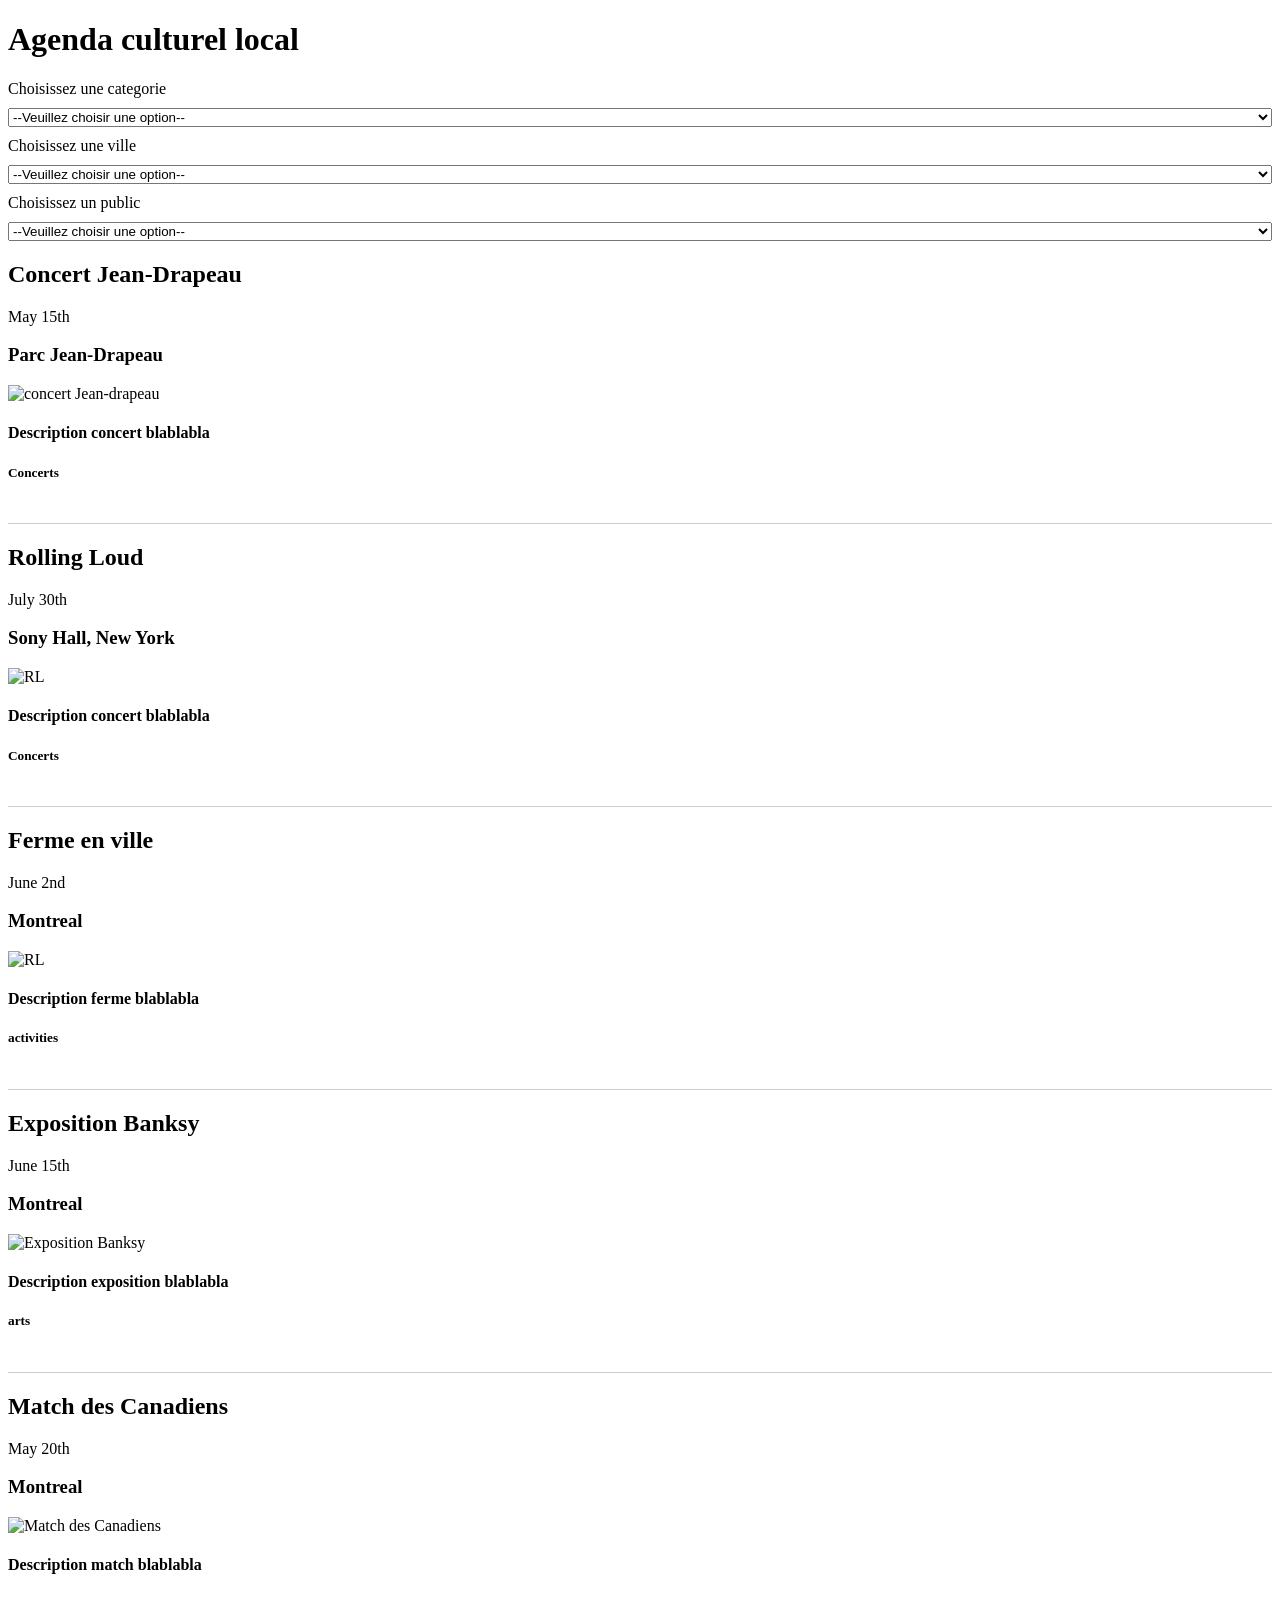
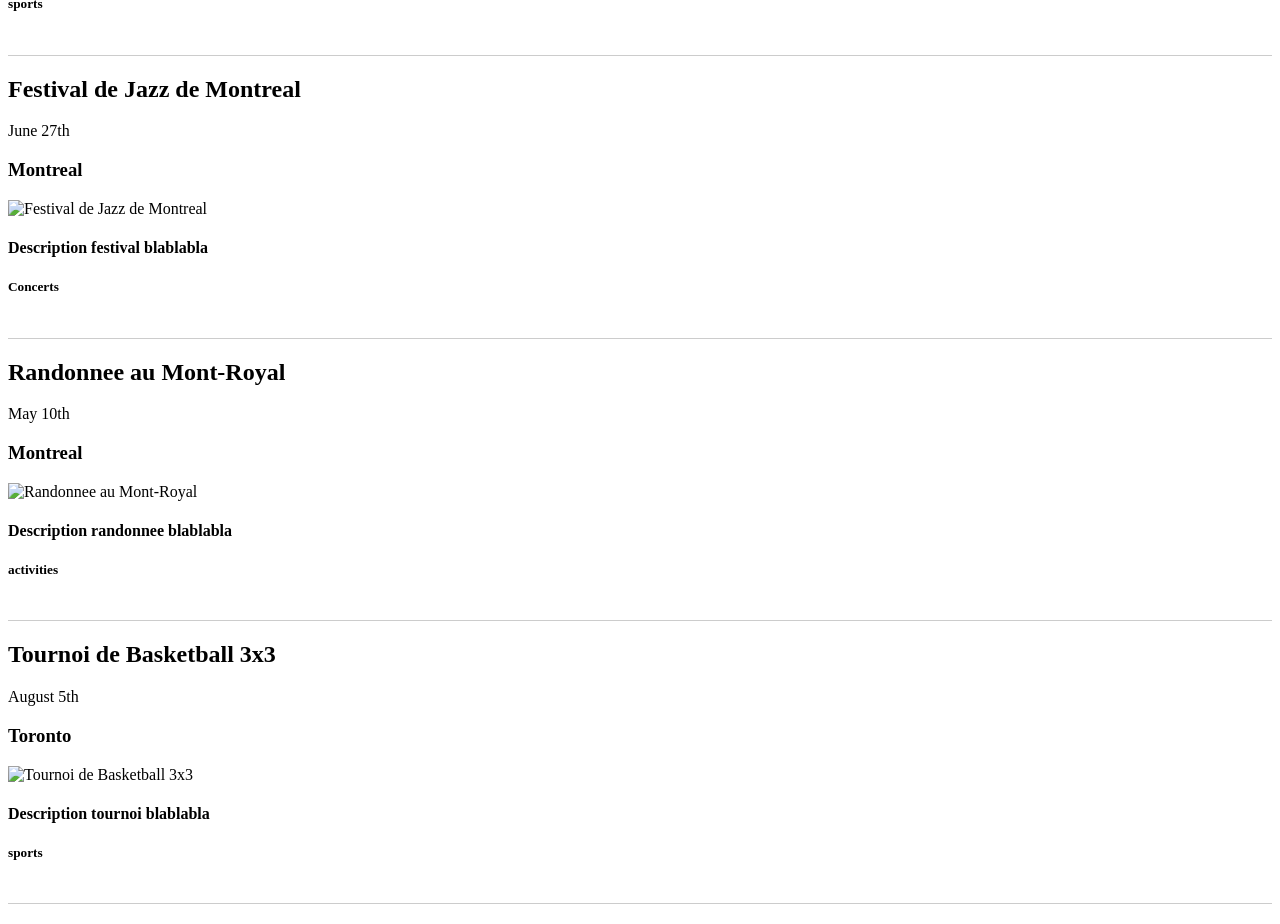
==== index.html @ fdb26849 "ajout activites, iteration 1" ====
<!DOCTYPE html>
<html lang="en">
<head>
    <meta charset="UTF-8">
    <meta name="viewport" content="width=device-width, initial-scale=1.0">
    <title>Page principale</title>
    <style>
        .evenement {
            border-bottom: 1px solid #ccc;
            margin-bottom: 20px;
            padding-bottom: 20px;
        }
    </style>
</head>
<body>
    <header>
        <h1>Agenda culturel local</h1>
    </header>

    <nav style="display: flex; flex-direction: column; gap: 10px;">
    <label for ="choix-categories"> Choisissez une categorie&nbsp;</label>
    <select name ="categories" id="choix-categories">
        <option value="">--Veuillez choisir une option--</option>
        <option value="Concerts">concert</option>
        <option value="activities">activities</option>
        <option value="arts">art</option>
        <option value="sports">sports</option>
    </select>

    <label for ="choix-ville"> Choisissez une ville&nbsp;</label>
    <select name ="ville" id="choix-ville">
        <option value="">--Veuillez choisir une option--</option>
        <option value="Montreal">Montreal</option>
        <option value="Toronto">Toronto</option>
        <option value="New York">NewYork</option>
        <option value="Vancouver">Vancouver</option>
    </select>

    <label for ="choix-public"> Choisissez un public&nbsp;</label>
    <select name ="public" id="choix-public">
        <option value="">--Veuillez choisir une option--</option>
        <option value="Tous">tous</option>
        <option value="Familles">fam</option>
        <option value="adultes">adultes</option>
        <option value="adolescents">ado</option>
    </select>
    </nav>

    <div>
        <article class="evenement">
            <h2>Concert Jean-Drapeau</h2>
            <time datetime="2026-05-15">May 15th</time>
            <h3> Parc Jean-Drapeau</h3>
            <img
            class="fit-picture"
            src="C:\Users\xinsh\Documents\ETS\TCH056 - Prog web\travail de session\images_index\concert.jpg" width="100" height="100"
            alt="concert Jean-drapeau" />
            <h4> Description concert blablabla</h4>
            <h5> Concerts</h5>
        </article>

        <article class="evenement">
            <h2>Rolling Loud</h2>
            <time datetime="2026-07-30">July 30th</time>
            <h3> Sony Hall, New York</h3>
            <img
            class="fit-picture"
            src="C:\Users\xinsh\Documents\ETS\TCH056 - Prog web\travail de session\images_index\RollingL.png" width="100" height="100"
            alt="RL" />
            <h4> Description concert blablabla</h4>
            <h5> Concerts</h5>
        </article>

        
        <article class="evenement">
            <h2>Ferme en ville</h2>
            <time datetime="2026-06-02">June 2nd</time>
            <h3> Montreal</h3>
            <img
            class="fit-picture"
            src="C:\Users\xinsh\Documents\ETS\TCH056 - Prog web\travail de session\images_index\farm.jpg" width="100" height="100"
            alt="RL" />
            <h4> Description ferme blablabla</h4>
            <h5>activities</h5>
        </article>

        
        <article class="evenement">
            <h2>Exposition Banksy</h2>
            <time datetime="2026-06-15">June 15th</time>
            <h3> Montreal</h3>
            <img
            class="fit-picture"
            src="C:\Users\xinsh\Documents\ETS\TCH056 - Prog web\travail de session\images_index\Banksy.jpg" width="100" height="100"
            alt="Exposition Banksy" />
            <h4> Description exposition blablabla</h4>
            <h5>arts</h5>
        </article>


        <article class="evenement">
            <h2>Match des Canadiens</h2>
            <time datetime="2026-05-20">May 20th</time>
            <h3> Montreal</h3>
            <img
            class="fit-picture"
            src="C:\Users\xinsh\Documents\ETS\TCH056 - Prog web\travail de session\images_index\canadiens.png" width="100" height="100"
            alt="Match des Canadiens" />
            <h4> Description match blablabla</h4>
            <h5>sports</h5>
        </article>


        <article class="evenement">
            <h2>Festival de Jazz de Montreal</h2>
            <time datetime="2026-06-27">June 27th</time>
            <h3> Montreal</h3>
            <img
            class="fit-picture"
            src="C:\Users\xinsh\Documents\ETS\TCH056 - Prog web\travail de session\images_index\jazz.jpg" width="100" height="100"
            alt="Festival de Jazz de Montreal" />
            <h4> Description festival blablabla</h4>
            <h5> Concerts</h5>
        </article>


        <article class="evenement">
            <h2>Randonnee au Mont-Royal</h2>
            <time datetime="2026-05-10">May 10th</time>
            <h3> Montreal</h3>
            <img
            class="fit-picture"
            src="C:\Users\xinsh\Documents\ETS\TCH056 - Prog web\travail de session\images_index\mont-royal.jpg" width="100" height="100"
            alt="Randonnee au Mont-Royal" />
            <h4> Description randonnee blablabla</h4>
            <h5>activities</h5>
        </article>


        <article class="evenement">
            <h2>Tournoi de Basketball 3x3</h2>
            <time datetime="2026-08-05">August 5th</time>
            <h3> Toronto</h3>
            <img
            class="fit-picture"
            src="C:\Users\xinsh\Documents\ETS\TCH056 - Prog web\travail de session\images_index\basketball.jpg" width="100" height="100"
            alt="Tournoi de Basketball 3x3" />
            <h4> Description tournoi blablabla</h4>
            <h5>sports</h5>
        </article>


    </div>
</body>
</html>
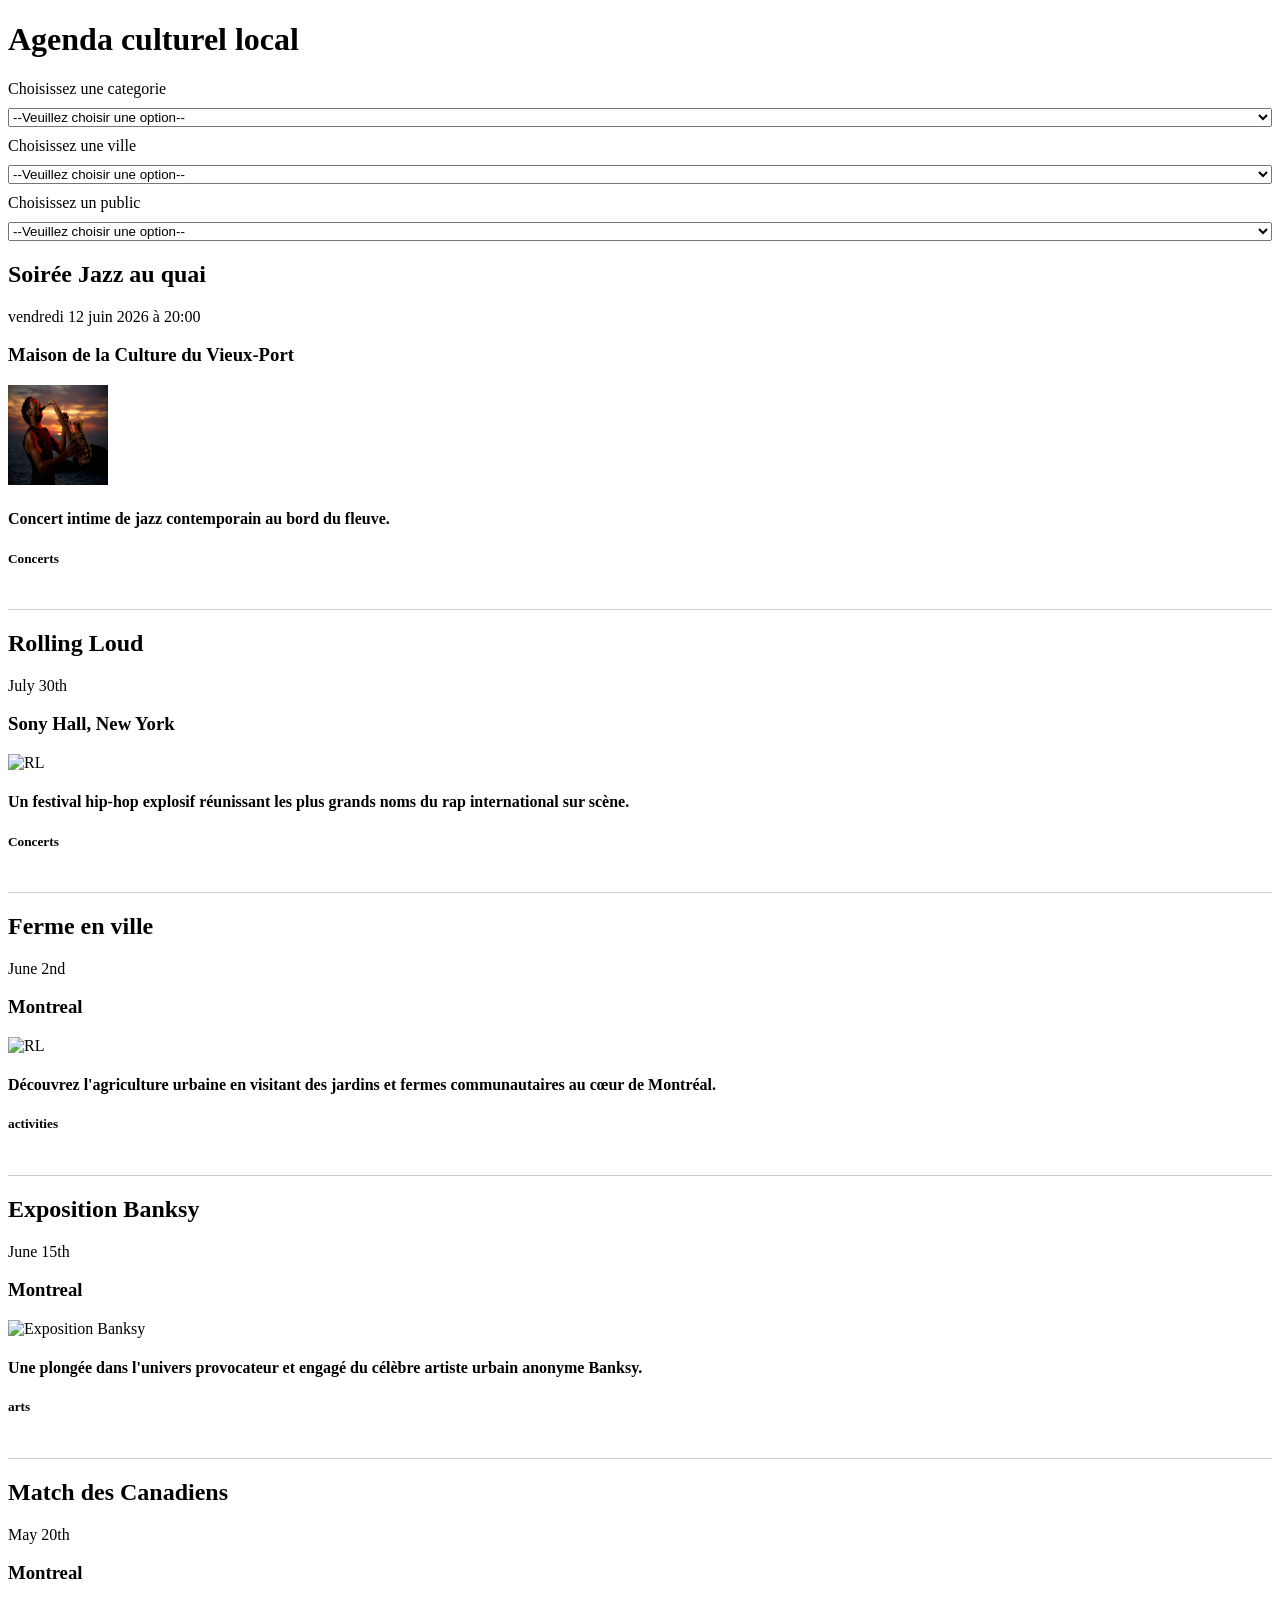
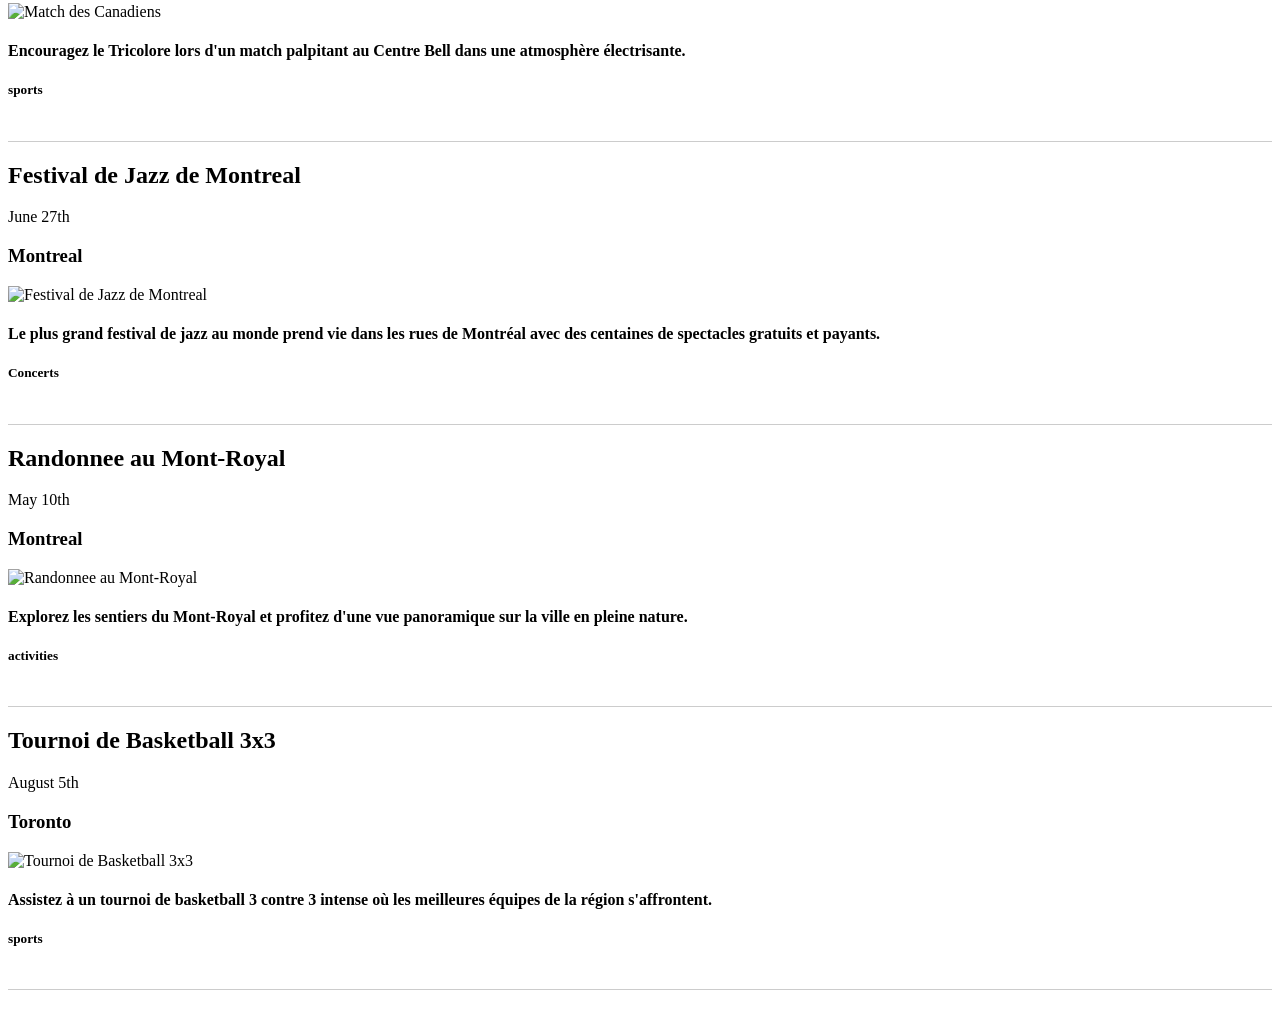
==== commit 5961507b: "index et descriptions" ====
--- a/index.html
+++ b/index.html
@@ -48,14 +48,14 @@
 
     <div>
         <article class="evenement">
-            <h2>Concert Jean-Drapeau</h2>
-            <time datetime="2026-05-15">May 15th</time>
-            <h3> Parc Jean-Drapeau</h3>
+            <h2>Soirée Jazz au quai</h2>
+            <time datetime="2026-06-12 20:00">vendredi 12 juin 2026 à 20:00</time>
+            <h3>Maison de la Culture du Vieux-Port</h3>
             <img
             class="fit-picture"
-            src="C:\Users\xinsh\Documents\ETS\TCH056 - Prog web\travail de session\images_index\concert.jpg" width="100" height="100"
-            alt="concert Jean-drapeau" />
-            <h4> Description concert blablabla</h4>
+            src="images_evenement/jazz-photo.jpg" width="100" height="100"
+            alt="Soirée Jazz au quai" />
+            <h4>Concert intime de jazz contemporain au bord du fleuve.</h4>
             <h5> Concerts</h5>
         </article>
 
@@ -67,7 +67,7 @@
             class="fit-picture"
             src="C:\Users\xinsh\Documents\ETS\TCH056 - Prog web\travail de session\images_index\RollingL.png" width="100" height="100"
             alt="RL" />
-            <h4> Description concert blablabla</h4>
+            <h4>Un festival hip-hop explosif réunissant les plus grands noms du rap international sur scène.</h4>
             <h5> Concerts</h5>
         </article>
 
@@ -80,7 +80,7 @@
             class="fit-picture"
             src="C:\Users\xinsh\Documents\ETS\TCH056 - Prog web\travail de session\images_index\farm.jpg" width="100" height="100"
             alt="RL" />
-            <h4> Description ferme blablabla</h4>
+            <h4>Découvrez l'agriculture urbaine en visitant des jardins et fermes communautaires au cœur de Montréal.</h4>
             <h5>activities</h5>
         </article>
 
@@ -93,7 +93,7 @@
             class="fit-picture"
             src="C:\Users\xinsh\Documents\ETS\TCH056 - Prog web\travail de session\images_index\Banksy.jpg" width="100" height="100"
             alt="Exposition Banksy" />
-            <h4> Description exposition blablabla</h4>
+            <h4>Une plongée dans l'univers provocateur et engagé du célèbre artiste urbain anonyme Banksy.</h4>
             <h5>arts</h5>
         </article>
 
@@ -106,7 +106,7 @@
             class="fit-picture"
             src="C:\Users\xinsh\Documents\ETS\TCH056 - Prog web\travail de session\images_index\canadiens.png" width="100" height="100"
             alt="Match des Canadiens" />
-            <h4> Description match blablabla</h4>
+            <h4>Encouragez le Tricolore lors d'un match palpitant au Centre Bell dans une atmosphère électrisante.</h4>
             <h5>sports</h5>
         </article>
 
@@ -119,7 +119,7 @@
             class="fit-picture"
             src="C:\Users\xinsh\Documents\ETS\TCH056 - Prog web\travail de session\images_index\jazz.jpg" width="100" height="100"
             alt="Festival de Jazz de Montreal" />
-            <h4> Description festival blablabla</h4>
+            <h4>Le plus grand festival de jazz au monde prend vie dans les rues de Montréal avec des centaines de spectacles gratuits et payants.</h4>
             <h5> Concerts</h5>
         </article>
 
@@ -132,7 +132,7 @@
             class="fit-picture"
             src="C:\Users\xinsh\Documents\ETS\TCH056 - Prog web\travail de session\images_index\mont-royal.jpg" width="100" height="100"
             alt="Randonnee au Mont-Royal" />
-            <h4> Description randonnee blablabla</h4>
+            <h4>Explorez les sentiers du Mont-Royal et profitez d'une vue panoramique sur la ville en pleine nature.</h4>
             <h5>activities</h5>
         </article>
 
@@ -145,7 +145,7 @@
             class="fit-picture"
             src="C:\Users\xinsh\Documents\ETS\TCH056 - Prog web\travail de session\images_index\basketball.jpg" width="100" height="100"
             alt="Tournoi de Basketball 3x3" />
-            <h4> Description tournoi blablabla</h4>
+            <h4>Assistez à un tournoi de basketball 3 contre 3 intense où les meilleures équipes de la région s'affrontent.</h4>
             <h5>sports</h5>
         </article>
 
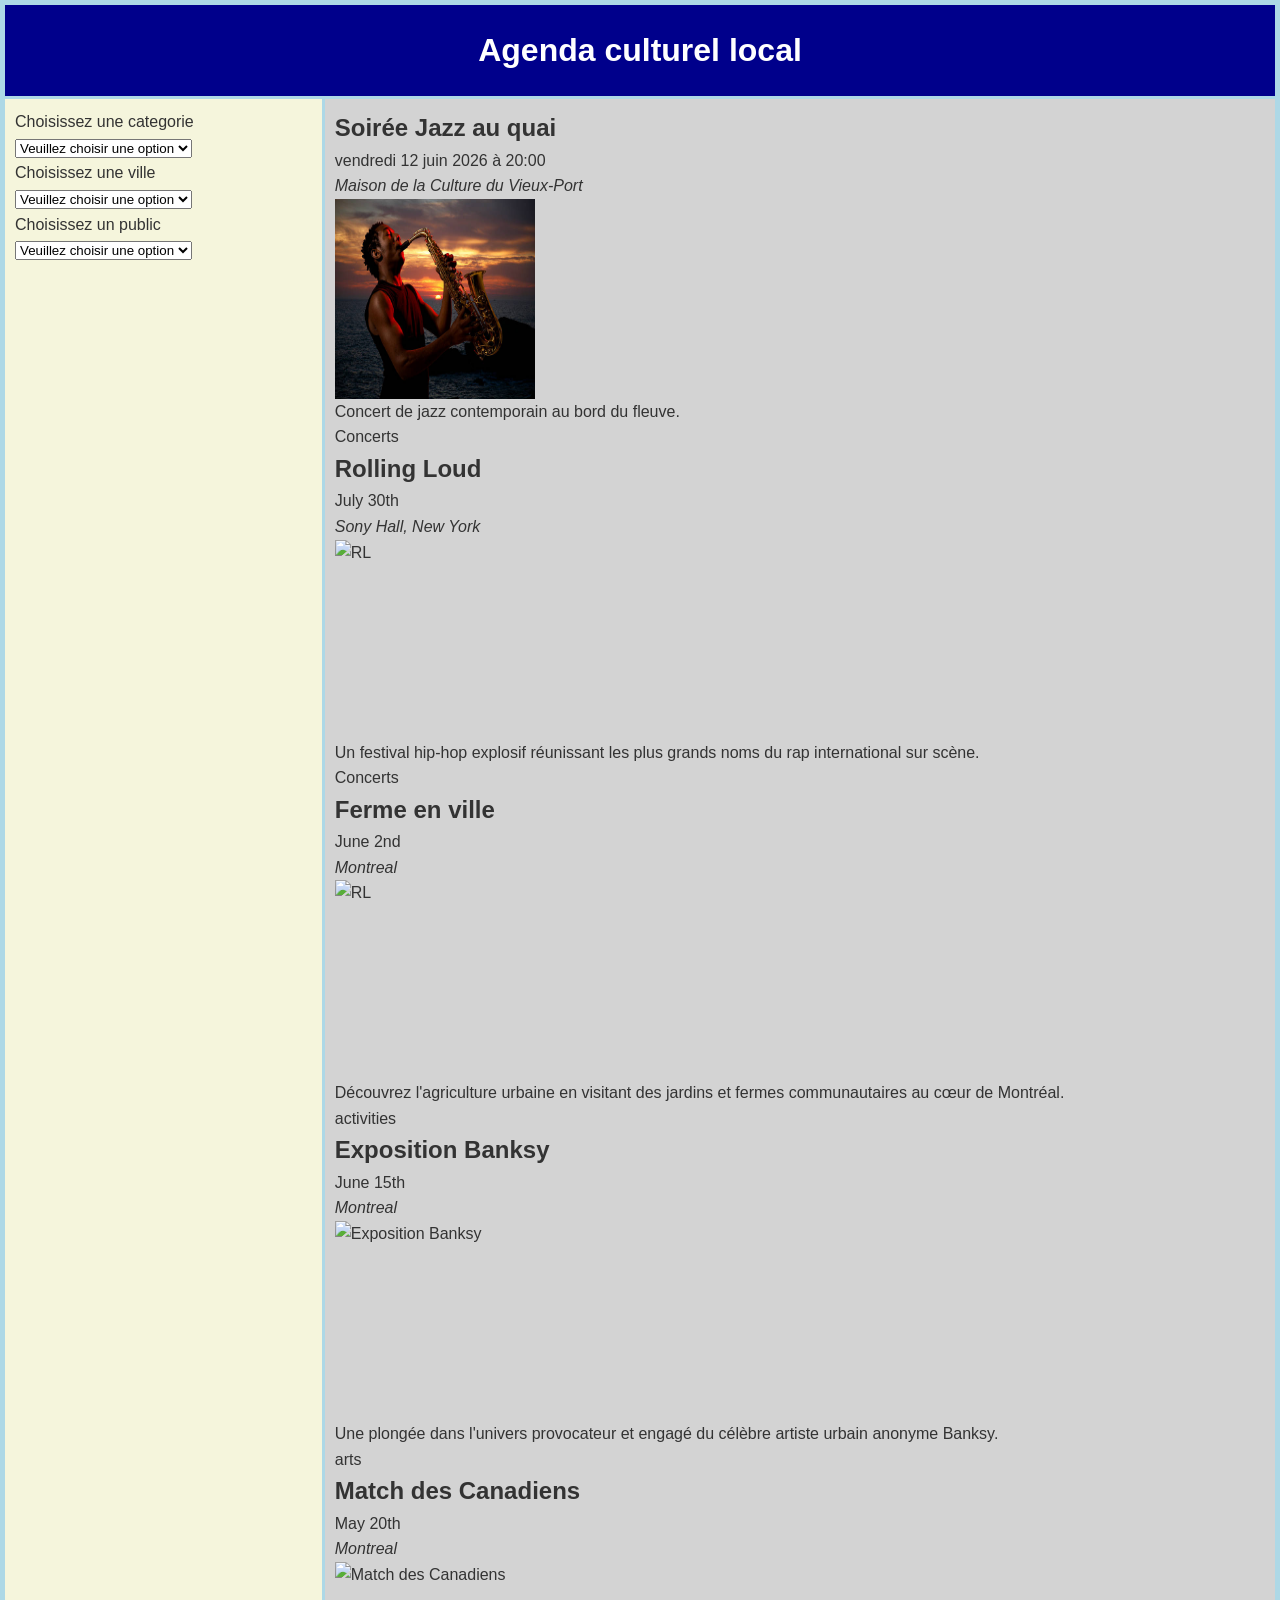
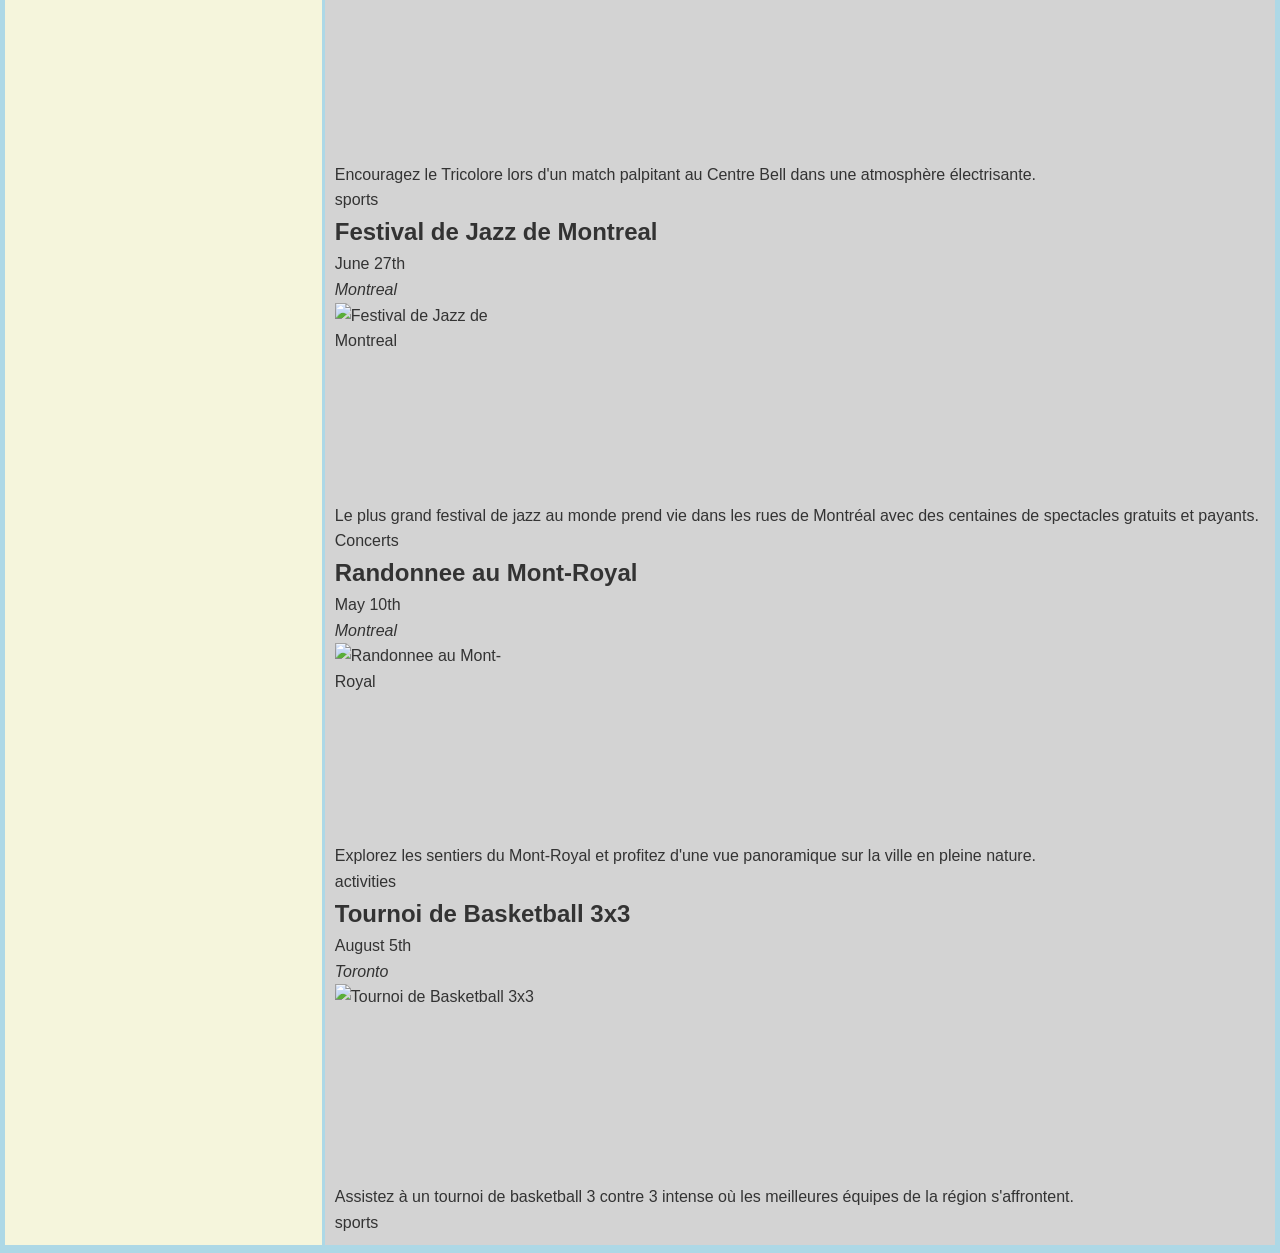
==== commit b35233e4: "oui" ====
--- a/index.html
+++ b/index.html
@@ -4,152 +4,154 @@
     <meta charset="UTF-8">
     <meta name="viewport" content="width=device-width, initial-scale=1.0">
     <title>Page principale</title>
-    <style>
-        .evenement {
-            border-bottom: 1px solid #ccc;
-            margin-bottom: 20px;
-            padding-bottom: 20px;
-        }
-    </style>
+    <link rel="stylesheet" href="index.css">
 </head>
 <body>
+<div class="container">
     <header>
         <h1>Agenda culturel local</h1>
     </header>
 
-    <nav style="display: flex; flex-direction: column; gap: 10px;">
-    <label for ="choix-categories"> Choisissez une categorie&nbsp;</label>
-    <select name ="categories" id="choix-categories">
-        <option value="">--Veuillez choisir une option--</option>
-        <option value="Concerts">concert</option>
-        <option value="activities">activities</option>
-        <option value="arts">art</option>
-        <option value="sports">sports</option>
-    </select>
+    <nav class="filtres">
+        <div class="filtre">
+            <label for="choix-categories">Choisissez une categorie&nbsp;</label>
+            <select name="categories" id="choix-categories">
+                <option value="">Veuillez choisir une option</option>
+                <option value="Concerts">concert</option>
+                <option value="activities">activities</option>
+                <option value="arts">art</option>
+                <option value="sports">sports</option>
+            </select>
+        </div>
 
-    <label for ="choix-ville"> Choisissez une ville&nbsp;</label>
-    <select name ="ville" id="choix-ville">
-        <option value="">--Veuillez choisir une option--</option>
-        <option value="Montreal">Montreal</option>
-        <option value="Toronto">Toronto</option>
-        <option value="New York">NewYork</option>
-        <option value="Vancouver">Vancouver</option>
-    </select>
+        <div class="filtre">
+            <label for="choix-ville">Choisissez une ville&nbsp;</label>
+            <select name="ville" id="choix-ville">
+                <option value="">Veuillez choisir une option</option>
+                <option value="Montreal">Montreal</option>
+                <option value="Toronto">Toronto</option>
+                <option value="New York">NewYork</option>
+                <option value="Vancouver">Vancouver</option>
+            </select>
+        </div>
 
-    <label for ="choix-public"> Choisissez un public&nbsp;</label>
-    <select name ="public" id="choix-public">
-        <option value="">--Veuillez choisir une option--</option>
-        <option value="Tous">tous</option>
-        <option value="Familles">fam</option>
-        <option value="adultes">adultes</option>
-        <option value="adolescents">ado</option>
-    </select>
+        <div class="filtre">
+            <label for="choix-public">Choisissez un public&nbsp;</label>
+            <select name="public" id="choix-public">
+                <option value="">Veuillez choisir une option</option>
+                <option value="Tous">tous</option>
+                <option value="Familles">fam</option>
+                <option value="adultes">adultes</option>
+                <option value="adolescents">ado</option>
+            </select>
+        </div>
     </nav>
 
-    <div>
+    <main>
         <article class="evenement">
             <h2>Soirée Jazz au quai</h2>
             <time datetime="2026-06-12 20:00">vendredi 12 juin 2026 à 20:00</time>
-            <h3>Maison de la Culture du Vieux-Port</h3>
+            <address>Maison de la Culture du Vieux-Port</address>
             <img
             class="fit-picture"
-            src="images_evenement/jazz-photo.jpg" width="100" height="100"
+            src="images_evenement/jazz-photo.jpg" width="200" height="200"
             alt="Soirée Jazz au quai" />
-            <h4>Concert intime de jazz contemporain au bord du fleuve.</h4>
-            <h5> Concerts</h5>
+            <p>Concert de jazz contemporain au bord du fleuve.</p>
+            <p class="categorie"> Concerts</p>
         </article>
 
         <article class="evenement">
             <h2>Rolling Loud</h2>
             <time datetime="2026-07-30">July 30th</time>
-            <h3> Sony Hall, New York</h3>
+            <address> Sony Hall, New York</address>
             <img
             class="fit-picture"
-            src="C:\Users\xinsh\Documents\ETS\TCH056 - Prog web\travail de session\images_index\RollingL.png" width="100" height="100"
+            src="C:\Users\xinsh\Documents\ETS\TCH056 - Prog web\travail de session\images_index\RollingL.png" width="200" height="200"
             alt="RL" />
-            <h4>Un festival hip-hop explosif réunissant les plus grands noms du rap international sur scène.</h4>
-            <h5> Concerts</h5>
+            <p>Un festival hip-hop explosif réunissant les plus grands noms du rap international sur scène.</p>
+            <p class="categorie"> Concerts</p>
         </article>
 
         
         <article class="evenement">
             <h2>Ferme en ville</h2>
             <time datetime="2026-06-02">June 2nd</time>
-            <h3> Montreal</h3>
+            <address> Montreal</address>
             <img
             class="fit-picture"
-            src="C:\Users\xinsh\Documents\ETS\TCH056 - Prog web\travail de session\images_index\farm.jpg" width="100" height="100"
+            src="C:\Users\xinsh\Documents\ETS\TCH056 - Prog web\travail de session\images_index\farm.jpg" width="200" height="200"
             alt="RL" />
-            <h4>Découvrez l'agriculture urbaine en visitant des jardins et fermes communautaires au cœur de Montréal.</h4>
-            <h5>activities</h5>
+            <p>Découvrez l'agriculture urbaine en visitant des jardins et fermes communautaires au cœur de Montréal.</p>
+            <p class="categorie">activities</p>
         </article>
 
         
         <article class="evenement">
             <h2>Exposition Banksy</h2>
             <time datetime="2026-06-15">June 15th</time>
-            <h3> Montreal</h3>
+            <address> Montreal</address>
             <img
             class="fit-picture"
-            src="C:\Users\xinsh\Documents\ETS\TCH056 - Prog web\travail de session\images_index\Banksy.jpg" width="100" height="100"
+            src="C:\Users\xinsh\Documents\ETS\TCH056 - Prog web\travail de session\images_index\Banksy.jpg" width="200" height="200"
             alt="Exposition Banksy" />
-            <h4>Une plongée dans l'univers provocateur et engagé du célèbre artiste urbain anonyme Banksy.</h4>
-            <h5>arts</h5>
+            <p>Une plongée dans l'univers provocateur et engagé du célèbre artiste urbain anonyme Banksy.</p>
+            <p class="categorie">arts</p>
         </article>
 
 
         <article class="evenement">
             <h2>Match des Canadiens</h2>
             <time datetime="2026-05-20">May 20th</time>
-            <h3> Montreal</h3>
+            <address> Montreal</address>
             <img
             class="fit-picture"
-            src="C:\Users\xinsh\Documents\ETS\TCH056 - Prog web\travail de session\images_index\canadiens.png" width="100" height="100"
+            src="C:\Users\xinsh\Documents\ETS\TCH056 - Prog web\travail de session\images_index\canadiens.png" width="200" height="200"
             alt="Match des Canadiens" />
-            <h4>Encouragez le Tricolore lors d'un match palpitant au Centre Bell dans une atmosphère électrisante.</h4>
-            <h5>sports</h5>
+            <p>Encouragez le Tricolore lors d'un match palpitant au Centre Bell dans une atmosphère électrisante.</p>
+            <p class="categorie">sports</p>
         </article>
 
 
         <article class="evenement">
             <h2>Festival de Jazz de Montreal</h2>
             <time datetime="2026-06-27">June 27th</time>
-            <h3> Montreal</h3>
+            <address> Montreal</address>
             <img
             class="fit-picture"
-            src="C:\Users\xinsh\Documents\ETS\TCH056 - Prog web\travail de session\images_index\jazz.jpg" width="100" height="100"
+            src="C:\Users\xinsh\Documents\ETS\TCH056 - Prog web\travail de session\images_index\jazz.jpg" width="200" height="200"
             alt="Festival de Jazz de Montreal" />
-            <h4>Le plus grand festival de jazz au monde prend vie dans les rues de Montréal avec des centaines de spectacles gratuits et payants.</h4>
-            <h5> Concerts</h5>
+            <p>Le plus grand festival de jazz au monde prend vie dans les rues de Montréal avec des centaines de spectacles gratuits et payants.</p>
+            <p class="categorie"> Concerts</p>
         </article>
 
 
         <article class="evenement">
             <h2>Randonnee au Mont-Royal</h2>
             <time datetime="2026-05-10">May 10th</time>
-            <h3> Montreal</h3>
+            <address> Montreal</address>
             <img
             class="fit-picture"
-            src="C:\Users\xinsh\Documents\ETS\TCH056 - Prog web\travail de session\images_index\mont-royal.jpg" width="100" height="100"
+            src="C:\Users\xinsh\Documents\ETS\TCH056 - Prog web\travail de session\images_index\mont-royal.jpg" width="200" height="200"
             alt="Randonnee au Mont-Royal" />
-            <h4>Explorez les sentiers du Mont-Royal et profitez d'une vue panoramique sur la ville en pleine nature.</h4>
-            <h5>activities</h5>
+            <p>Explorez les sentiers du Mont-Royal et profitez d'une vue panoramique sur la ville en pleine nature.</p>
+            <p class="categorie">activities</p>
         </article>
 
 
         <article class="evenement">
             <h2>Tournoi de Basketball 3x3</h2>
             <time datetime="2026-08-05">August 5th</time>
-            <h3> Toronto</h3>
+            <address> Toronto</address>
             <img
             class="fit-picture"
-            src="C:\Users\xinsh\Documents\ETS\TCH056 - Prog web\travail de session\images_index\basketball.jpg" width="100" height="100"
+            src="C:\Users\xinsh\Documents\ETS\TCH056 - Prog web\travail de session\images_index\basketball.jpg" width="200" height="200"
             alt="Tournoi de Basketball 3x3" />
-            <h4>Assistez à un tournoi de basketball 3 contre 3 intense où les meilleures équipes de la région s'affrontent.</h4>
-            <h5>sports</h5>
+            <p>Assistez à un tournoi de basketball 3 contre 3 intense où les meilleures équipes de la région s'affrontent.</p>
+            <p class="categorie">sports</p>
         </article>
 
 
-    </div>
+    </main>
+</div>
 </body>
 </html>
--- a/index.css
+++ b/index.css
@@ -0,0 +1,52 @@
+* {
+  margin: 0;
+  padding: 0;
+  box-sizing: border-box;
+}
+
+body {
+  font-family: Arial, sans-serif;
+  line-height: 1.6;
+  color: #333;
+}
+
+img {
+  max-width: 100%;
+  display: block;
+}
+.container {
+  display: grid;
+  grid-template-areas:
+    "header header"
+    "menu content"
+    "footer footer";
+  grid-template-columns: 1fr 3fr;
+  gap: 3px;
+  background-color: lightblue;
+  padding: 5px;
+}
+
+header {
+  grid-area: header;
+  background-color: darkblue;
+  color: white;
+  text-align: center;
+  padding: 20px;
+}
+
+header h1 {
+  font-size: 2rem;
+}
+
+.filtres {
+  grid-area: menu;
+  background-color: beige;
+  padding: 10px;
+}
+
+main {
+  grid-area: content;
+  background-color: lightgrey;
+  padding: 10px;
+}
+
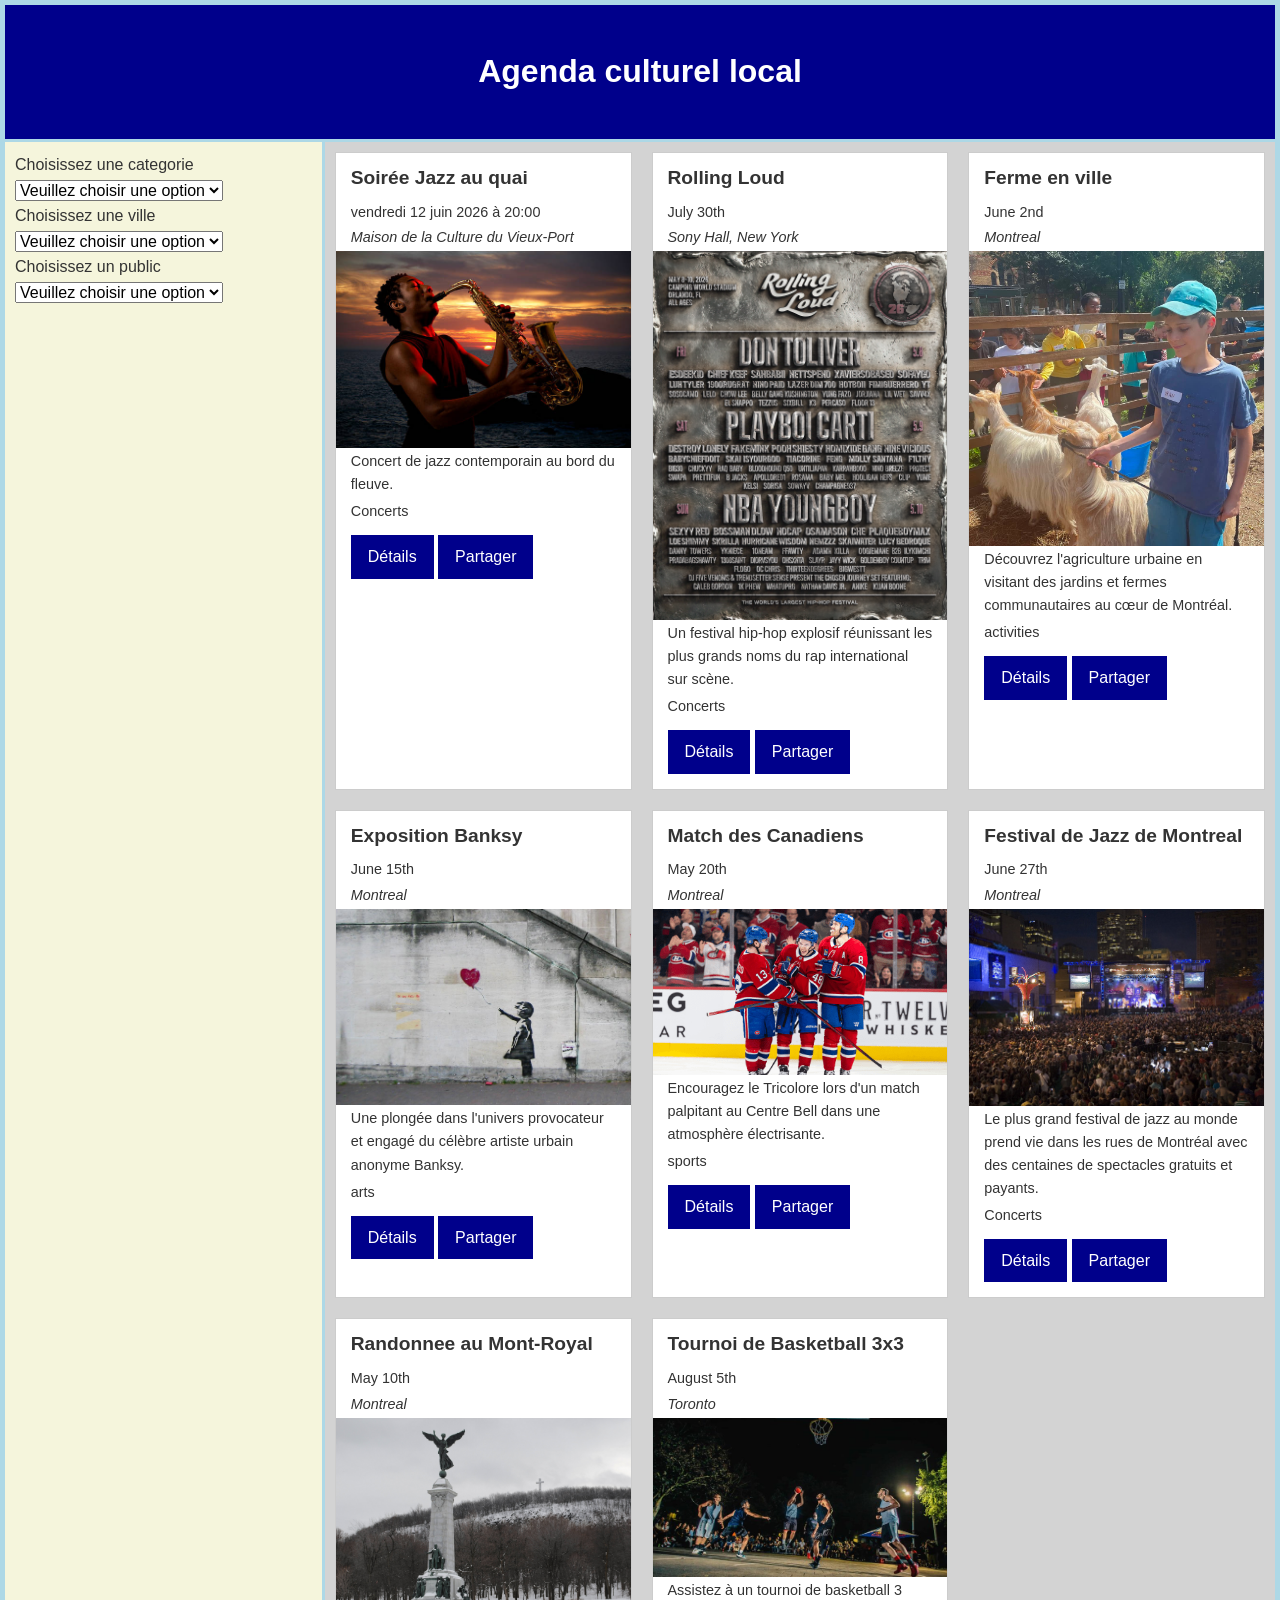
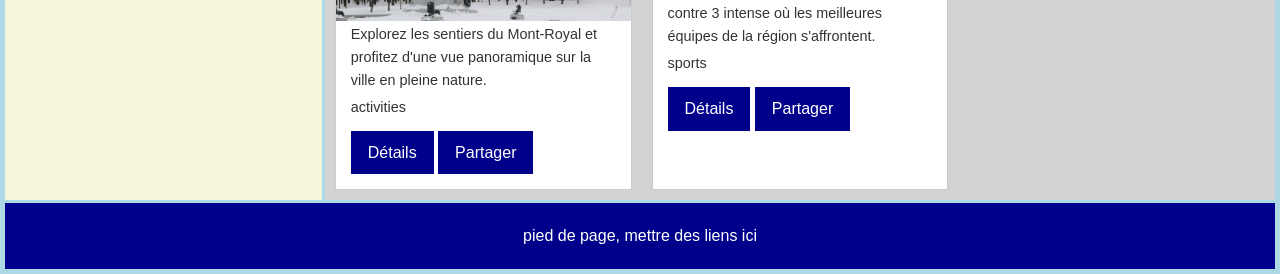
==== commit a717d72e: "part 2 css" ====
--- a/index.html
+++ b/index.html
@@ -4,6 +4,7 @@
     <meta charset="UTF-8">
     <meta name="viewport" content="width=device-width, initial-scale=1.0">
     <title>Page principale</title>
+    <link rel="stylesheet" href="normalize.css">
     <link rel="stylesheet" href="index.css">
 </head>
 <body>
@@ -48,16 +49,20 @@
     </nav>
 
     <main>
+        <div class="grille-evenements">
         <article class="evenement">
             <h2>Soirée Jazz au quai</h2>
             <time datetime="2026-06-12 20:00">vendredi 12 juin 2026 à 20:00</time>
             <address>Maison de la Culture du Vieux-Port</address>
             <img
             class="fit-picture"
-            src="images_evenement/jazz-photo.jpg" width="200" height="200"
-            alt="Soirée Jazz au quai" />
+            src="images_evenement/jazz-photo.jpg"            alt="Soirée Jazz au quai" />
             <p>Concert de jazz contemporain au bord du fleuve.</p>
             <p class="categorie"> Concerts</p>
+            <div class="evenement-actions">
+                <a href="#">Détails</a>
+                <a href="#">Partager</a>
+            </div>
         </article>
 
         <article class="evenement">
@@ -66,36 +71,45 @@
             <address> Sony Hall, New York</address>
             <img
             class="fit-picture"
-            src="C:\Users\xinsh\Documents\ETS\TCH056 - Prog web\travail de session\images_index\RollingL.png" width="200" height="200"
-            alt="RL" />
+            src="images_index/RollingL.png"            alt="RL" />
             <p>Un festival hip-hop explosif réunissant les plus grands noms du rap international sur scène.</p>
             <p class="categorie"> Concerts</p>
+            <div class="evenement-actions">
+                <a href="#">Détails</a>
+                <a href="#">Partager</a>
+            </div>
         </article>
 
-        
+
         <article class="evenement">
             <h2>Ferme en ville</h2>
             <time datetime="2026-06-02">June 2nd</time>
             <address> Montreal</address>
             <img
             class="fit-picture"
-            src="C:\Users\xinsh\Documents\ETS\TCH056 - Prog web\travail de session\images_index\farm.jpg" width="200" height="200"
-            alt="RL" />
+            src="images_index/farm.jpg"            alt="Ferme" />
             <p>Découvrez l'agriculture urbaine en visitant des jardins et fermes communautaires au cœur de Montréal.</p>
             <p class="categorie">activities</p>
+            <div class="evenement-actions">
+                <a href="#">Détails</a>
+                <a href="#">Partager</a>
+            </div>
         </article>
 
-        
+
         <article class="evenement">
             <h2>Exposition Banksy</h2>
             <time datetime="2026-06-15">June 15th</time>
             <address> Montreal</address>
             <img
             class="fit-picture"
-            src="C:\Users\xinsh\Documents\ETS\TCH056 - Prog web\travail de session\images_index\Banksy.jpg" width="200" height="200"
-            alt="Exposition Banksy" />
+            src="images_index/Banksy.jpg"            alt="Exposition Banksy" />
             <p>Une plongée dans l'univers provocateur et engagé du célèbre artiste urbain anonyme Banksy.</p>
             <p class="categorie">arts</p>
+            <div class="evenement-actions">
+                <a href="#">Détails</a>
+                <a href="#">Partager</a>
+            </div>
         </article>
 
 
@@ -105,10 +119,13 @@
             <address> Montreal</address>
             <img
             class="fit-picture"
-            src="C:\Users\xinsh\Documents\ETS\TCH056 - Prog web\travail de session\images_index\canadiens.png" width="200" height="200"
-            alt="Match des Canadiens" />
+            src="images_index/canadiens.png"            alt="Match des Canadiens" />
             <p>Encouragez le Tricolore lors d'un match palpitant au Centre Bell dans une atmosphère électrisante.</p>
             <p class="categorie">sports</p>
+            <div class="evenement-actions">
+                <a href="#">Détails</a>
+                <a href="#">Partager</a>
+            </div>
         </article>
 
 
@@ -118,10 +135,13 @@
             <address> Montreal</address>
             <img
             class="fit-picture"
-            src="C:\Users\xinsh\Documents\ETS\TCH056 - Prog web\travail de session\images_index\jazz.jpg" width="200" height="200"
-            alt="Festival de Jazz de Montreal" />
+            src="images_index/jazz.jpg"            alt="Festival de Jazz de Montreal" />
             <p>Le plus grand festival de jazz au monde prend vie dans les rues de Montréal avec des centaines de spectacles gratuits et payants.</p>
             <p class="categorie"> Concerts</p>
+            <div class="evenement-actions">
+                <a href="#">Détails</a>
+                <a href="#">Partager</a>
+            </div>
         </article>
 
 
@@ -131,10 +151,13 @@
             <address> Montreal</address>
             <img
             class="fit-picture"
-            src="C:\Users\xinsh\Documents\ETS\TCH056 - Prog web\travail de session\images_index\mont-royal.jpg" width="200" height="200"
-            alt="Randonnee au Mont-Royal" />
+            src="images_index/mont-royal.jpg"            alt="Randonnee au Mont-Royal" />
             <p>Explorez les sentiers du Mont-Royal et profitez d'une vue panoramique sur la ville en pleine nature.</p>
             <p class="categorie">activities</p>
+            <div class="evenement-actions">
+                <a href="#">Détails</a>
+                <a href="#">Partager</a>
+            </div>
         </article>
 
 
@@ -144,14 +167,19 @@
             <address> Toronto</address>
             <img
             class="fit-picture"
-            src="C:\Users\xinsh\Documents\ETS\TCH056 - Prog web\travail de session\images_index\basketball.jpg" width="200" height="200"
-            alt="Tournoi de Basketball 3x3" />
+            src="images_index/basketball.jpg"            alt="Tournoi de Basketball 3x3" />
             <p>Assistez à un tournoi de basketball 3 contre 3 intense où les meilleures équipes de la région s'affrontent.</p>
             <p class="categorie">sports</p>
+            <div class="evenement-actions">
+                <a href="#">Détails</a>
+                <a href="#">Partager</a>
+            </div>
         </article>
-
-
+        </div>
     </main>
+    <footer>
+        <p>pied de page, mettre des liens ici </p>
+    </footer>
 </div>
 </body>
 </html>
--- a/index.css
+++ b/index.css
@@ -50,3 +50,72 @@
   padding: 10px;
 }
 
+footer {
+    grid-area: footer;
+    background-color: darkblue;
+    color: white;
+    text-align: center;
+    padding: 20px;
+}
+
+.grille-evenements {
+    display: grid;
+    grid-template-columns: 1fr 1fr 1fr;
+    gap: 20px;
+}
+
+.evenement {
+    background-color: white;
+    border: 1px solid #cccccc;
+    padding: 0;
+}
+
+.evenement img {
+    width: 100%;
+    display: block;
+}
+
+.evenement h2 {
+    font-size: 1.2rem;
+    font-weight: bold;
+    padding: 10px 15px 5px;
+}
+
+.evenement time,
+.evenement address,
+.evenement p {
+    padding: 2px 15px;
+    font-size: 0.9rem;
+}
+
+
+
+.evenement-actions {
+    padding: 10px 15px 15px;
+}
+
+.evenement-actions a {
+    display: inline-block;
+    padding: 8px 16px;
+    background-color: darkblue;
+    color: white;
+    text-decoration: none;
+    border: 1px solid darkblue;
+}
+
+@media screen and (max-width: 768px) {
+    .container {
+        grid-template-columns: 1fr;
+        grid-template-areas:
+            "header"
+            "menu"
+            "content"
+            "footer";
+    }
+    .grille-evenements {
+        grid-template-columns: 1fr;
+    }
+    .filtre select {
+        width: 100%;
+    }
+}
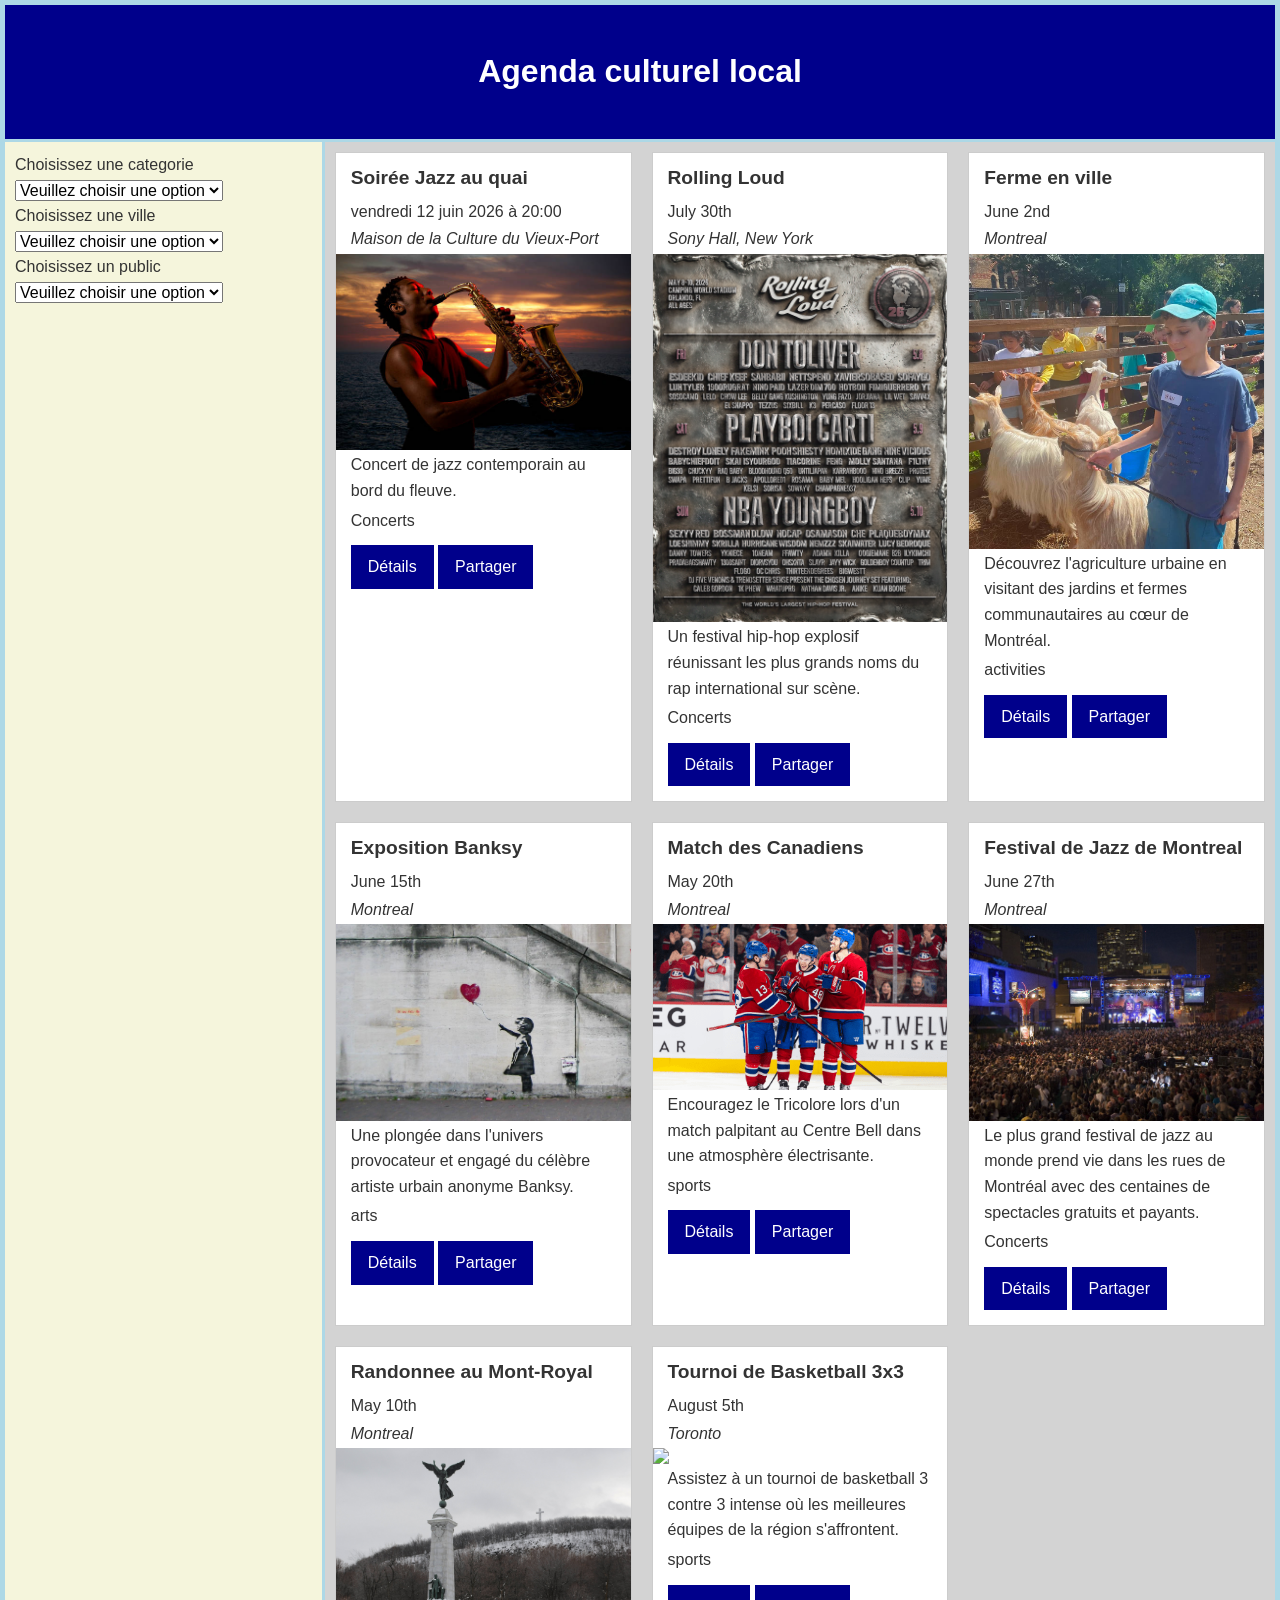
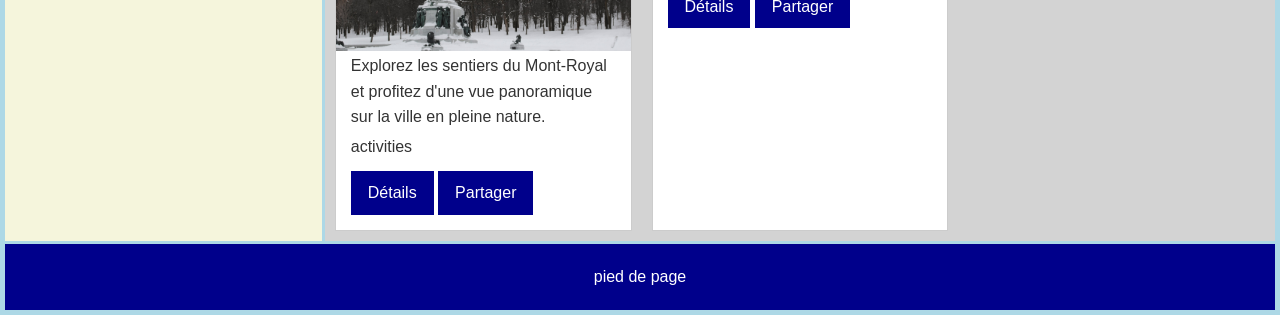
==== commit f703e0a8: "commentaires et format" ====
--- a/index.html
+++ b/index.html
@@ -56,7 +56,7 @@
             <address>Maison de la Culture du Vieux-Port</address>
             <img
             class="fit-picture"
-            src="images_evenement/jazz-photo.jpg"            alt="Soirée Jazz au quai" />
+            src="images_evenement/jazz-photo.jpg"  alt="Soirée Jazz au quai" />
             <p>Concert de jazz contemporain au bord du fleuve.</p>
             <p class="categorie"> Concerts</p>
             <div class="evenement-actions">
@@ -71,7 +71,7 @@
             <address> Sony Hall, New York</address>
             <img
             class="fit-picture"
-            src="images_index/RollingL.png"            alt="RL" />
+            src="images_index/RollingL.png"  alt="RL" />
             <p>Un festival hip-hop explosif réunissant les plus grands noms du rap international sur scène.</p>
             <p class="categorie"> Concerts</p>
             <div class="evenement-actions">
@@ -87,7 +87,7 @@
             <address> Montreal</address>
             <img
             class="fit-picture"
-            src="images_index/farm.jpg"            alt="Ferme" />
+            src="images_index/farm.jpg" alt="Ferme" />
             <p>Découvrez l'agriculture urbaine en visitant des jardins et fermes communautaires au cœur de Montréal.</p>
             <p class="categorie">activities</p>
             <div class="evenement-actions">
@@ -103,7 +103,7 @@
             <address> Montreal</address>
             <img
             class="fit-picture"
-            src="images_index/Banksy.jpg"            alt="Exposition Banksy" />
+            src="images_index/Banksy.jpg"  alt="Exposition Banksy" />
             <p>Une plongée dans l'univers provocateur et engagé du célèbre artiste urbain anonyme Banksy.</p>
             <p class="categorie">arts</p>
             <div class="evenement-actions">
@@ -119,7 +119,7 @@
             <address> Montreal</address>
             <img
             class="fit-picture"
-            src="images_index/canadiens.png"            alt="Match des Canadiens" />
+            src="images_index/canadiens.png" alt="Match des Canadiens" />
             <p>Encouragez le Tricolore lors d'un match palpitant au Centre Bell dans une atmosphère électrisante.</p>
             <p class="categorie">sports</p>
             <div class="evenement-actions">
@@ -135,7 +135,7 @@
             <address> Montreal</address>
             <img
             class="fit-picture"
-            src="images_index/jazz.jpg"            alt="Festival de Jazz de Montreal" />
+            src="images_index/jazz.jpg" alt="Festival de Jazz de Montreal" />
             <p>Le plus grand festival de jazz au monde prend vie dans les rues de Montréal avec des centaines de spectacles gratuits et payants.</p>
             <p class="categorie"> Concerts</p>
             <div class="evenement-actions">
@@ -151,7 +151,7 @@
             <address> Montreal</address>
             <img
             class="fit-picture"
-            src="images_index/mont-royal.jpg"            alt="Randonnee au Mont-Royal" />
+            src="images_index/mont-royal.jpg" alt="Randonnee au Mont-Royal" />
             <p>Explorez les sentiers du Mont-Royal et profitez d'une vue panoramique sur la ville en pleine nature.</p>
             <p class="categorie">activities</p>
             <div class="evenement-actions">
@@ -167,7 +167,7 @@
             <address> Toronto</address>
             <img
             class="fit-picture"
-            src="images_index/basketball.jpg"            alt="Tournoi de Basketball 3x3" />
+            src="images_index/basketball.jpg alt="Tournoi de Basketball 3x3" />
             <p>Assistez à un tournoi de basketball 3 contre 3 intense où les meilleures équipes de la région s'affrontent.</p>
             <p class="categorie">sports</p>
             <div class="evenement-actions">
@@ -178,7 +178,7 @@
         </div>
     </main>
     <footer>
-        <p>pied de page, mettre des liens ici </p>
+        <p>pied de page </p>
     </footer>
 </div>
 </body>
--- a/index.css
+++ b/index.css
@@ -1,6 +1,6 @@
 * {
   margin: 0;
-  padding: 0;
+  padding: 0;  /*espace entre content et border*/
   box-sizing: border-box;
 }
 
@@ -38,7 +38,7 @@
   font-size: 2rem;
 }
 
-.filtres {
+.filtres {  /*tout les classes filtres*/
   grid-area: menu;
   background-color: beige;
   padding: 10px;
@@ -60,8 +60,8 @@
 
 .grille-evenements {
     display: grid;
-    grid-template-columns: 1fr 1fr 1fr;
-    gap: 20px;
+    grid-template-columns: 1fr 1fr 1fr;   /* 3 colonne egaux*/
+    gap: 20px;                          /*espace entre les evenements*/
 }
 
 .evenement {
@@ -72,10 +72,10 @@
 
 .evenement img {
     width: 100%;
-    display: block;
+    display: block;  /*alignement avec le text*/
 }
 
-.evenement h2 {
+.evenement h2 {    /*tout les h2 dans les classes evenemnt*/
     font-size: 1.2rem;
     font-weight: bold;
     padding: 10px 15px 5px;
@@ -85,7 +85,7 @@
 .evenement address,
 .evenement p {
     padding: 2px 15px;
-    font-size: 0.9rem;
+    font-size: 1rem;
 }
 
 
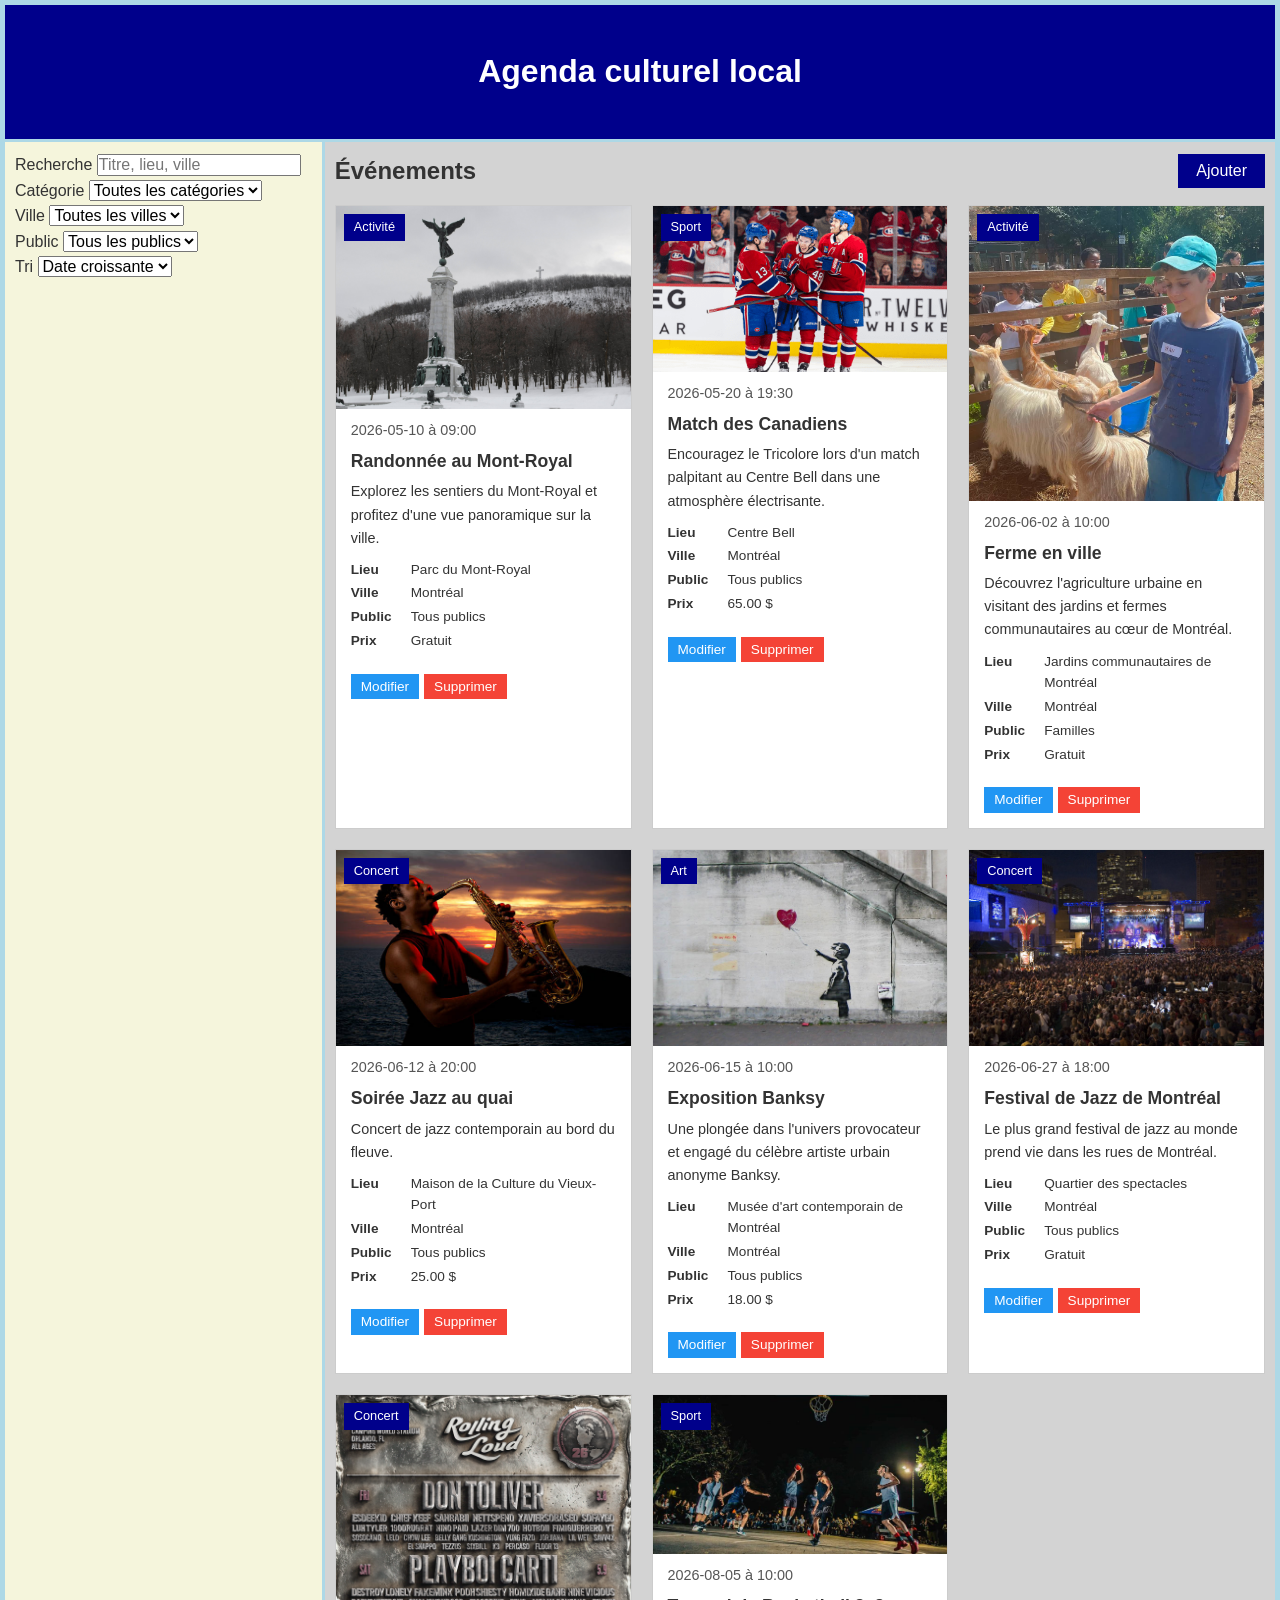
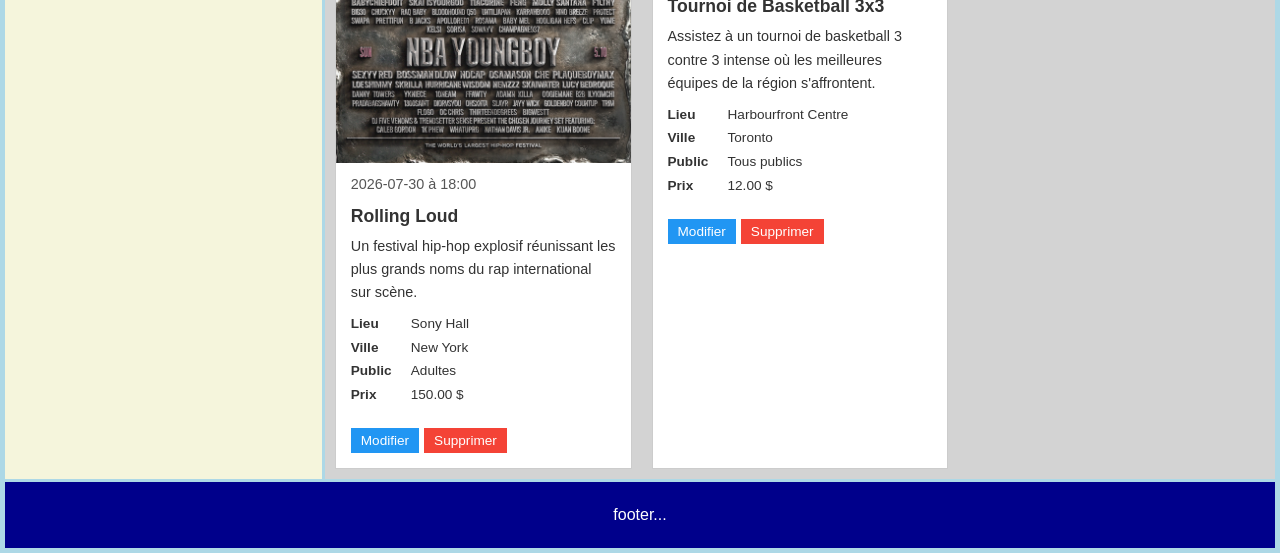
==== commit 906451f9: "index" ====
--- a/index.html
+++ b/index.html
@@ -1,9 +1,9 @@
 <!DOCTYPE html>
-<html lang="en">
+<html lang="fr">
 <head>
     <meta charset="UTF-8">
     <meta name="viewport" content="width=device-width, initial-scale=1.0">
-    <title>Page principale</title>
+    <title>Agenda culturel local</title>
     <link rel="stylesheet" href="normalize.css">
     <link rel="stylesheet" href="index.css">
 </head>
@@ -15,171 +15,126 @@
 
     <nav class="filtres">
         <div class="filtre">
-            <label for="choix-categories">Choisissez une categorie&nbsp;</label>
-            <select name="categories" id="choix-categories">
-                <option value="">Veuillez choisir une option</option>
-                <option value="Concerts">concert</option>
-                <option value="activities">activities</option>
-                <option value="arts">art</option>
-                <option value="sports">sports</option>
+            <label for="recherche">Recherche</label>
+            <input type="text" id="recherche" placeholder="Titre, lieu, ville">
+        </div>
+        <div class="filtre">
+            <label for="choix-categories">Catégorie</label>
+            <select id="choix-categories">
+                <option value="">Toutes les catégories</option>
             </select>
         </div>
-
         <div class="filtre">
-            <label for="choix-ville">Choisissez une ville&nbsp;</label>
-            <select name="ville" id="choix-ville">
-                <option value="">Veuillez choisir une option</option>
-                <option value="Montreal">Montreal</option>
-                <option value="Toronto">Toronto</option>
-                <option value="New York">NewYork</option>
-                <option value="Vancouver">Vancouver</option>
+            <label for="choix-ville">Ville</label>
+            <select id="choix-ville">
+                <option value="">Toutes les villes</option>
             </select>
         </div>
-
         <div class="filtre">
-            <label for="choix-public">Choisissez un public&nbsp;</label>
-            <select name="public" id="choix-public">
-                <option value="">Veuillez choisir une option</option>
-                <option value="Tous">tous</option>
-                <option value="Familles">fam</option>
-                <option value="adultes">adultes</option>
-                <option value="adolescents">ado</option>
+            <label for="choix-public">Public</label>
+            <select id="choix-public">
+                <option value="">Tous les publics</option>
+            </select>
+        </div>
+        <div class="filtre">
+            <label for="choix-tri">Tri</label>
+            <select id="choix-tri">
+                <option value="date">Date croissante</option>
+                <option value="prix">Prix croissant</option>
             </select>
         </div>
     </nav>
 
     <main>
-        <div class="grille-evenements">
-        <article class="evenement">
-            <h2>Soirée Jazz au quai</h2>
-            <time datetime="2026-06-12 20:00">vendredi 12 juin 2026 à 20:00</time>
-            <address>Maison de la Culture du Vieux-Port</address>
-            <img
-            class="fit-picture"
-            src="images_evenement/jazz-photo.jpg"  alt="Soirée Jazz au quai" />
-            <p>Concert de jazz contemporain au bord du fleuve.</p>
-            <p class="categorie"> Concerts</p>
-            <div class="evenement-actions">
-                <a href="#">Détails</a>
-                <a href="#">Partager</a>
-            </div>
-        </article>
+        <div class="main-entete">
+            <h2>Événements</h2>
+            <button id="btn-ajouter" class="btn-ajouter-principal">Ajouter</button>
+        </div>
+        <div class="grille-evenements"></div>
+    </main>
 
-        <article class="evenement">
-            <h2>Rolling Loud</h2>
-            <time datetime="2026-07-30">July 30th</time>
-            <address> Sony Hall, New York</address>
-            <img
-            class="fit-picture"
-            src="images_index/RollingL.png"  alt="RL" />
-            <p>Un festival hip-hop explosif réunissant les plus grands noms du rap international sur scène.</p>
-            <p class="categorie"> Concerts</p>
-            <div class="evenement-actions">
-                <a href="#">Détails</a>
-                <a href="#">Partager</a>
-            </div>
-        </article>
-
-
-        <article class="evenement">
-            <h2>Ferme en ville</h2>
-            <time datetime="2026-06-02">June 2nd</time>
-            <address> Montreal</address>
-            <img
-            class="fit-picture"
-            src="images_index/farm.jpg" alt="Ferme" />
-            <p>Découvrez l'agriculture urbaine en visitant des jardins et fermes communautaires au cœur de Montréal.</p>
-            <p class="categorie">activities</p>
-            <div class="evenement-actions">
-                <a href="#">Détails</a>
-                <a href="#">Partager</a>
-            </div>
-        </article>
-
-
-        <article class="evenement">
-            <h2>Exposition Banksy</h2>
-            <time datetime="2026-06-15">June 15th</time>
-            <address> Montreal</address>
-            <img
-            class="fit-picture"
-            src="images_index/Banksy.jpg"  alt="Exposition Banksy" />
-            <p>Une plongée dans l'univers provocateur et engagé du célèbre artiste urbain anonyme Banksy.</p>
-            <p class="categorie">arts</p>
-            <div class="evenement-actions">
-                <a href="#">Détails</a>
-                <a href="#">Partager</a>
-            </div>
-        </article>
-
-
-        <article class="evenement">
-            <h2>Match des Canadiens</h2>
-            <time datetime="2026-05-20">May 20th</time>
-            <address> Montreal</address>
-            <img
-            class="fit-picture"
-            src="images_index/canadiens.png" alt="Match des Canadiens" />
-            <p>Encouragez le Tricolore lors d'un match palpitant au Centre Bell dans une atmosphère électrisante.</p>
-            <p class="categorie">sports</p>
-            <div class="evenement-actions">
-                <a href="#">Détails</a>
-                <a href="#">Partager</a>
-            </div>
-        </article>
-
-
-        <article class="evenement">
-            <h2>Festival de Jazz de Montreal</h2>
-            <time datetime="2026-06-27">June 27th</time>
-            <address> Montreal</address>
-            <img
-            class="fit-picture"
-            src="images_index/jazz.jpg" alt="Festival de Jazz de Montreal" />
-            <p>Le plus grand festival de jazz au monde prend vie dans les rues de Montréal avec des centaines de spectacles gratuits et payants.</p>
-            <p class="categorie"> Concerts</p>
-            <div class="evenement-actions">
-                <a href="#">Détails</a>
-                <a href="#">Partager</a>
-            </div>
-        </article>
-
-
-        <article class="evenement">
-            <h2>Randonnee au Mont-Royal</h2>
-            <time datetime="2026-05-10">May 10th</time>
-            <address> Montreal</address>
-            <img
-            class="fit-picture"
-            src="images_index/mont-royal.jpg" alt="Randonnee au Mont-Royal" />
-            <p>Explorez les sentiers du Mont-Royal et profitez d'une vue panoramique sur la ville en pleine nature.</p>
-            <p class="categorie">activities</p>
-            <div class="evenement-actions">
-                <a href="#">Détails</a>
-                <a href="#">Partager</a>
-            </div>
-        </article>
-
-
-        <article class="evenement">
-            <h2>Tournoi de Basketball 3x3</h2>
-            <time datetime="2026-08-05">August 5th</time>
-            <address> Toronto</address>
-            <img
-            class="fit-picture"
-            src="images_index/basketball.jpg alt="Tournoi de Basketball 3x3" />
-            <p>Assistez à un tournoi de basketball 3 contre 3 intense où les meilleures équipes de la région s'affrontent.</p>
-            <p class="categorie">sports</p>
-            <div class="evenement-actions">
-                <a href="#">Détails</a>
-                <a href="#">Partager</a>
-            </div>
-        </article>
-        </div>
-    </main>
     <footer>
-        <p>pied de page </p>
+        <p>footer...</p>
     </footer>
 </div>
+
+<div id="modal-formulaire" role="dialog" aria-modal="true">
+    <div class="modal-contenu">
+        <div class="modal-entete">
+            <h2 id="modal-titre">Ajouter un événement</h2>
+            <button id="btn-fermer-modal" type="button" aria-label="Fermer">&times;</button>
+        </div>
+        <form id="form-evenement" novalidate>
+            <input type="hidden" id="evenement-id">
+
+            <div class="form-groupe">
+                <label for="champ-titre">Titre *</label>
+                <input type="text" id="champ-titre">
+                <span id="erreur-titre" class="erreur-champ"></span>
+            </div>
+            <div class="form-groupe">
+                <label for="champ-image">URL de l'image *</label>
+                <input type="text" id="champ-image">
+                <span id="erreur-image" class="erreur-champ"></span>
+            </div>
+            <div class="form-groupe">
+                <label for="champ-description-courte">Description courte *</label>
+                <input type="text" id="champ-description-courte">
+                <span id="erreur-description-courte" class="erreur-champ"></span>
+            </div>
+            <div class="form-groupe">
+                <label for="champ-description-longue">Description longue *</label>
+                <textarea id="champ-description-longue" rows="4"></textarea>
+                <span id="erreur-description-longue" class="erreur-champ"></span>
+            </div>
+            <div class="form-groupe">
+                <label for="champ-date">Date et heure *</label>
+                <input type="text" id="champ-date" placeholder="ex: 2026-06-12 à 20:00">
+                <span id="erreur-date" class="erreur-champ"></span>
+            </div>
+            <div class="form-groupe">
+                <label for="champ-lieu">Lieu *</label>
+                <input type="text" id="champ-lieu">
+                <span id="erreur-lieu" class="erreur-champ"></span>
+            </div>
+            <div class="form-groupe">
+                <label for="champ-adresse">Adresse *</label>
+                <input type="text" id="champ-adresse">
+                <span id="erreur-adresse" class="erreur-champ"></span>
+            </div>
+            <div class="form-groupe">
+                <label for="champ-ville">Ville *</label>
+                <select id="champ-ville">
+                    <option value="">Choisir une ville</option>
+                </select>
+                <span id="erreur-ville" class="erreur-champ"></span>
+            </div>
+            <div class="form-groupe">
+                <label for="champ-categorie">Catégorie *</label>
+                <select id="champ-categorie">
+                    <option value="">Choisir une catégorie</option>
+                </select>
+                <span id="erreur-categorie" class="erreur-champ"></span>
+            </div>
+            <div class="form-groupe">
+                <label for="champ-public">Public visé *</label>
+                <select id="champ-public">
+                    <option value="">Choisir un public</option>
+                </select>
+                <span id="erreur-public" class="erreur-champ"></span>
+            </div>
+            <div class="form-groupe">
+                <label for="champ-prix">Prix ($) *</label>
+                <input type="number" id="champ-prix" min="0" step="0.01" placeholder="0.00">
+                <span id="erreur-prix" class="erreur-champ"></span>
+            </div>
+
+            <button type="submit" class="btn-soumettre">Enregistrer</button>
+        </form>
+    </div>
+</div>
+
+<script src="data.js"></script>
+<script src="index.js"></script>
 </body>
-</html>+</html>
--- a/index.css
+++ b/index.css
@@ -101,6 +101,178 @@
     color: white;
     text-decoration: none;
     border: 1px solid darkblue;
+}
+
+
+.main-entete {
+    display: flex;
+    justify-content: space-between;
+    align-items: center;
+    margin-bottom: 15px;
+}
+
+
+.evenement {
+    position: relative;
+}
+
+.categorie-badge {
+    position: absolute;
+    top: 8px;
+    left: 8px;
+    background-color: darkblue;
+    color: white;
+    padding: 3px 10px;
+    font-size: 0.8rem;
+}
+
+
+.evenement-info {
+    padding: 10px 15px;
+}
+
+.evenement-info time {
+    display: block;
+    font-size: 0.9rem;
+    color: #555;
+    padding: 0;
+}
+
+.evenement-info h2 {
+    font-size: 1.1rem;
+    font-weight: bold;
+    margin: 5px 0;
+    padding: 0;
+}
+
+.evenement-info .description-courte {
+    font-size: 0.9rem;
+    margin-bottom: 8px;
+    padding: 0;
+}
+
+.evenement-info dl {
+    font-size: 0.85rem;
+}
+
+.evenement-info dt {
+    float: left;
+    width: 55px;
+    font-weight: bold;
+    clear: left;
+    padding: 1px 0;
+}
+
+.evenement-info dd {
+    margin-left: 60px;
+    padding: 1px 0;
+}
+
+
+.btn-modifier,
+.btn-supprimer {
+    padding: 5px 10px;
+    cursor: pointer;
+    border: none;
+    color: white;
+    font-size: 0.85rem;
+    margin-right: 5px;
+}
+
+.btn-modifier  { background-color: #2196F3; }
+.btn-supprimer { background-color: #f44336; }
+
+
+.btn-ajouter-principal {
+    padding: 8px 18px;
+    background-color: darkblue;
+    color: white;
+    border: none;
+    cursor: pointer;
+    font-size: 1rem;
+}
+
+
+.aucun-resultat {
+    padding: 20px;
+    font-style: italic;
+    color: #666;
+}
+
+/* --- Modal --- */
+#modal-formulaire {
+    display: none;
+    position: fixed;
+    top: 0;
+    left: 0;
+    width: 100%;
+    height: 100%;
+    background: rgba(0, 0, 0, 0.5);
+    z-index: 1000;
+    justify-content: center;
+    align-items: center;
+}
+
+.modal-contenu {
+    background: white;
+    padding: 30px;
+    max-width: 600px;
+    width: 90%;
+    max-height: 90vh;
+    overflow-y: auto;
+}
+
+.modal-entete {
+    display: flex;
+    justify-content: space-between;
+    align-items: center;
+    margin-bottom: 20px;
+}
+
+#btn-fermer-modal {
+    background: none;
+    border: none;
+    font-size: 1.5rem;
+    cursor: pointer;
+    line-height: 1;
+}
+
+.form-groupe {
+    margin-bottom: 14px;
+}
+
+.form-groupe label {
+    display: block;
+    font-weight: bold;
+    margin-bottom: 4px;
+    font-size: 0.9rem;
+}
+
+.form-groupe input,
+.form-groupe select,
+.form-groupe textarea {
+    width: 100%;
+    padding: 7px;
+    border: 1px solid #ccc;
+    font-size: 0.95rem;
+    box-sizing: border-box;
+}
+
+.erreur-champ {
+    color: red;
+    font-size: 0.82rem;
+    display: block;
+    margin-top: 3px;
+}
+
+.btn-soumettre {
+    padding: 8px 20px;
+    background-color: darkblue;
+    color: white;
+    border: none;
+    cursor: pointer;
+    font-size: 1rem;
+    margin-top: 10px;
 }
 
 @media screen and (max-width: 768px) {
